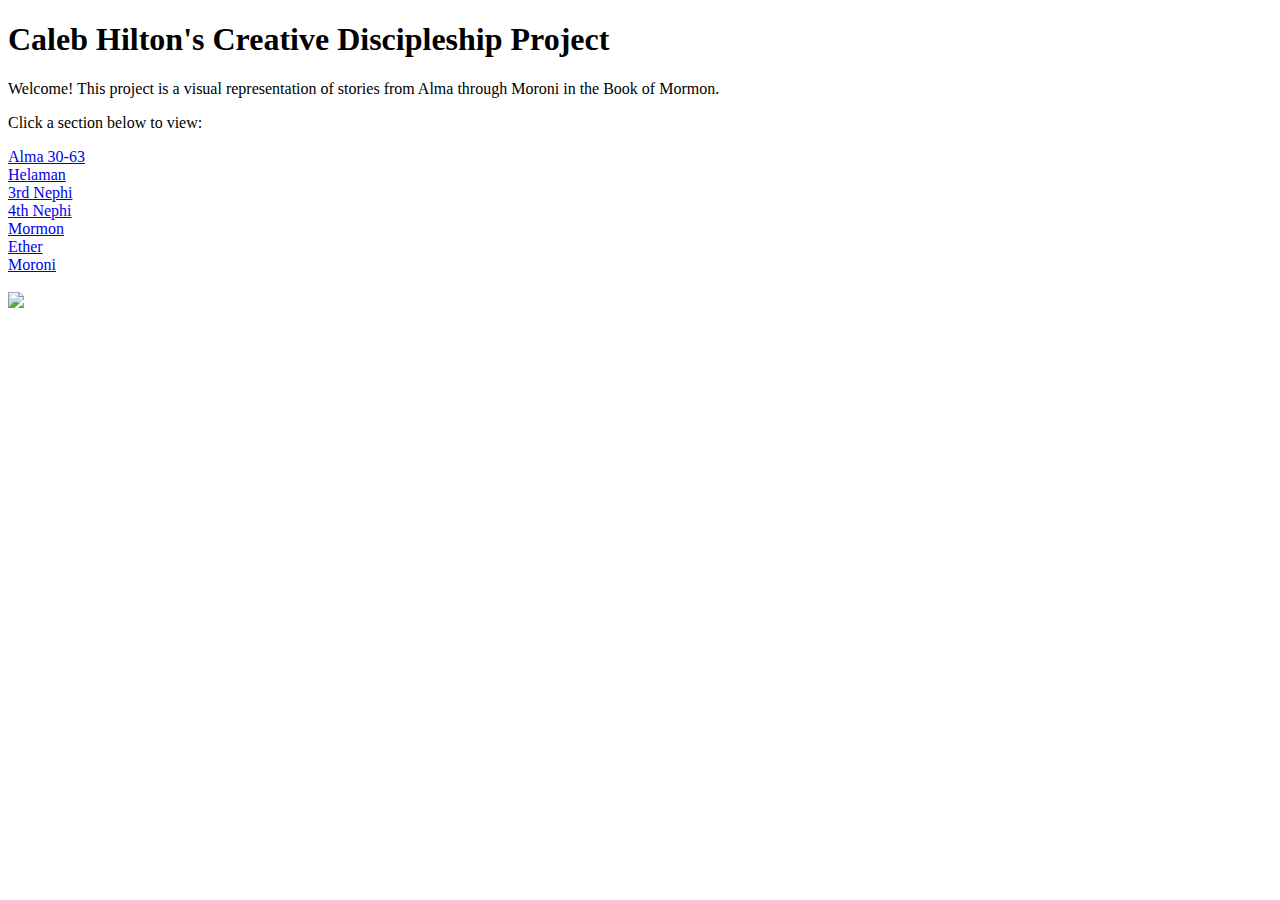
==== index.html @ f821bf6c "Add files via upload" ====
<!DOCTYPE html>
<html lang="en">
<head>
    <meta charset="UTF-8">
    <meta name="viewport" content="width=device-width, initial-scale=1.0">
    <title>Caleb Hilton's Creative Discipleship Project</title>
    <link rel="stylesheet" href="styles/styles.css">
</head>
<body>
    <div class = "common header">
        <h1>Caleb Hilton's Creative Discipleship Project</h1>
    </div>
<p>Welcome! This project is a visual representation of stories from Alma through Moroni in the Book of Mormon.</p>

<p class="footer-link">Click a section below to view:</p>
<nav>
  <a class="footer-link" href="Alma.html">Alma 30-63</a><br>
  <a class="footer-link" href="Helaman.html">Helaman</a><br>
  <a class="footer-link" href="3rdNephi.html">3rd Nephi</a><br>
  <a class="footer-link" href="4thNephi.html">4th Nephi</a><br>
  <a class="footer-link" href="Mormon.html">Mormon</a><br>
  <a class="footer-link" href="Ether.html">Ether</a><br>
  <a class="footer-link" href="Moroni.html">Moroni</a><br>
</nav>
    <br>
    <img class="home-image" src="images/alma/bookofmormon.jpg">
</body>
</html>
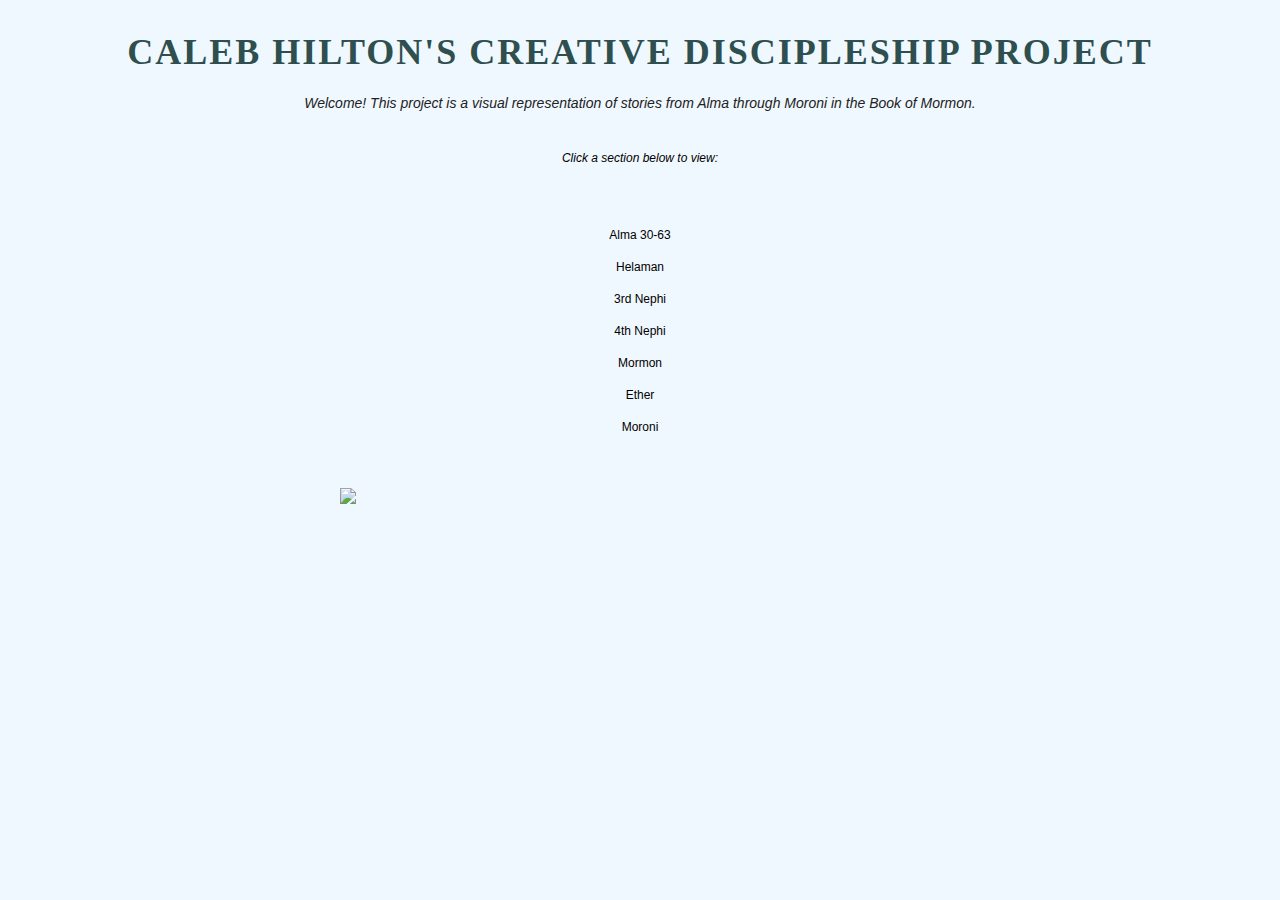
==== commit d8c4ea03: "Update index.html" ====
--- a/index.html
+++ b/index.html
@@ -4,7 +4,7 @@
     <meta charset="UTF-8">
     <meta name="viewport" content="width=device-width, initial-scale=1.0">
     <title>Caleb Hilton's Creative Discipleship Project</title>
-    <link rel="stylesheet" href="styles/styles.css">
+    <link rel="stylesheet" href="styles.css">
 </head>
 <body>
     <div class = "common header">
@@ -25,4 +25,4 @@
     <br>
     <img class="home-image" src="images/alma/bookofmormon.jpg">
 </body>
-</html>+</html>
--- a/styles.css
+++ b/styles.css
@@ -0,0 +1,106 @@
+/* This centers ALL content */
+body {
+    text-align: center;
+    font-family: Arial, sans-serif;
+    line-height: 1.6;
+    margin: 20px;
+    padding-bottom: 50px;
+    background-color: aliceblue;
+    color:#222;
+  }
+  
+  /* Makes images smaller and centered */
+  img {
+    display: block;
+    margin: 0 auto;
+    width: 500px; /* Change this size if you want */
+    max-width: 90%; /* Makes it flexible on small screens */
+  }
+  
+  /* Styles the captions under images */
+  p {
+    font-size: 14px;
+    font-style: italic;
+    margin-top: 5px;
+    margin-bottom: 30px; /* Space after each caption */
+  }
+  
+  footer {
+    position: fixed;
+    bottom: 0;
+    left: 0;
+    width: 100%;
+    background-color: lightgray;
+    display: flex;              /* activates flexbox */
+  justify-content: center;    /* center horizontally */
+  align-items: center;       /* center vertically */
+  height: 60;
+    padding: 10px 0;
+    border-top: 1px black;
+    font-size: 12px;
+    line-height: 1;
+  }
+  
+  footer a {
+    margin: 0 10px;
+    text-decoration: none;
+    color: black;
+  }
+  
+  footer a:hover {
+    text-decoration: underline;
+  }
+  .footer-link {
+    display: inline-block;
+    font-size: 12px;
+    text-decoration: none;
+    color: black;
+    text-align: center;
+  }  
+  
+  .footer-link:hover {
+    text-decoration: underline;
+  }
+  
+  h1 {
+    font-family: 'Georgia', serif; /* A little more classic */
+    font-size: 36px;
+    color: darkslategray;
+    text-transform: uppercase; /* Makes it all caps */
+    letter-spacing: 2px; /* Space between letters */
+    margin-bottom: 10px;
+  }
+
+  h2 {
+    font-family: 'Arial', sans-serif;
+    font-size: 24px;
+    color: darkgreen;
+    text-decoration: underline;
+    margin-top: 40px;  /* Adds space before each new chapter */
+    margin-bottom: 10px;
+  }
+
+  .footer-link {
+    font-size: 12px;
+    text-decoration: none;
+    color: black;
+  }
+  
+  .footer-link:hover {
+    text-decoration: underline;
+  }
+  
+  nav {
+    margin-top: 20px;
+    line-height: 2;
+  }
+
+  .home-image {
+    width: 600px;   /* or however big you want */
+    max-width: 90%; /* so it's still responsive on small screens */
+    display: block;
+    margin: 20px auto;  /* centers it with space */
+  }
+  
+
+  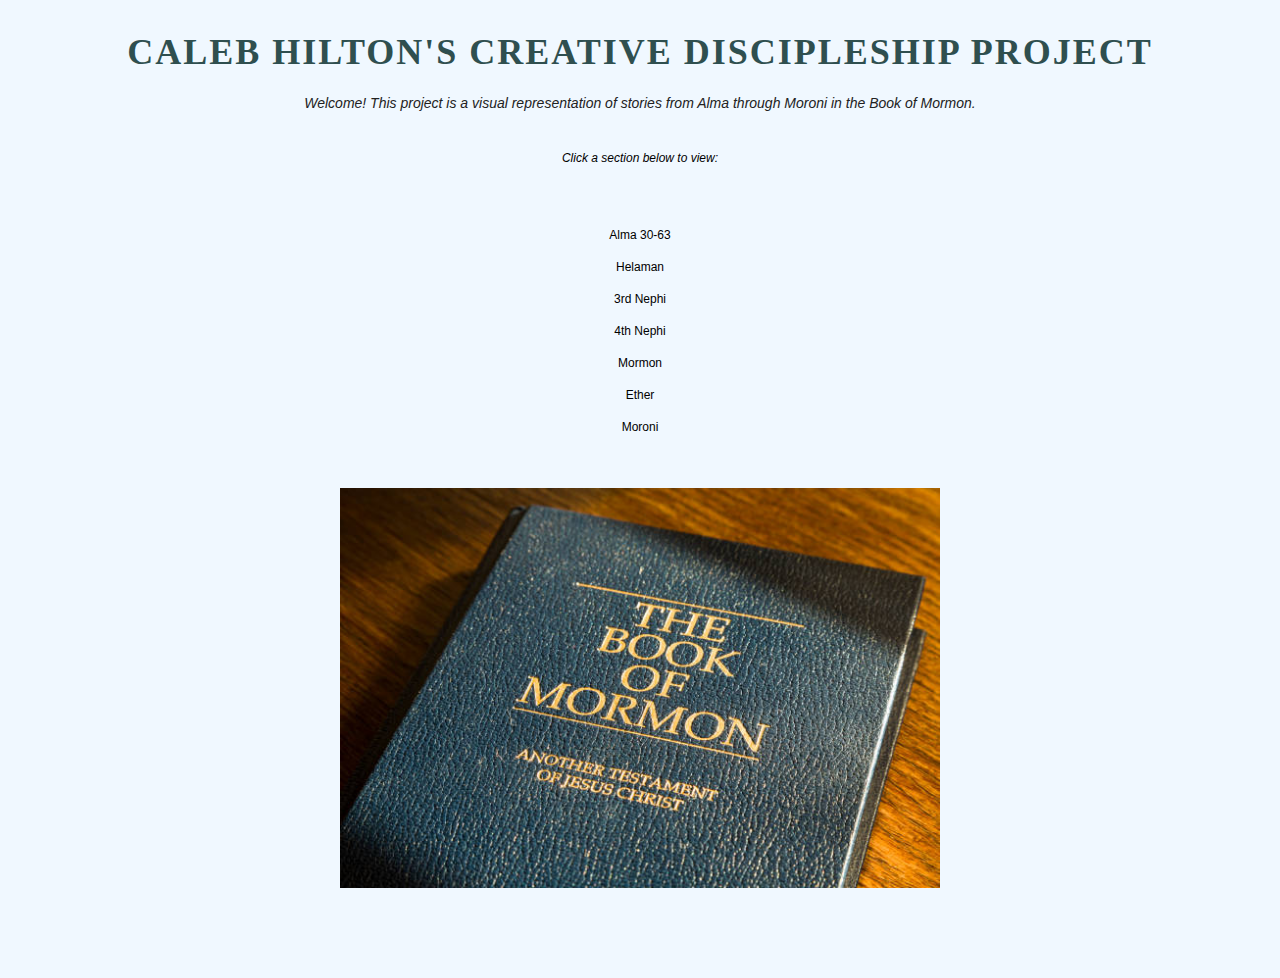
==== commit cf6b040f: "Update index.html" ====
--- a/index.html
+++ b/index.html
@@ -23,6 +23,6 @@
   <a class="footer-link" href="Moroni.html">Moroni</a><br>
 </nav>
     <br>
-    <img class="home-image" src="images/alma/bookofmormon.jpg">
+    <img class="home-image" src="bookofmormon.jpg">
 </body>
 </html>
